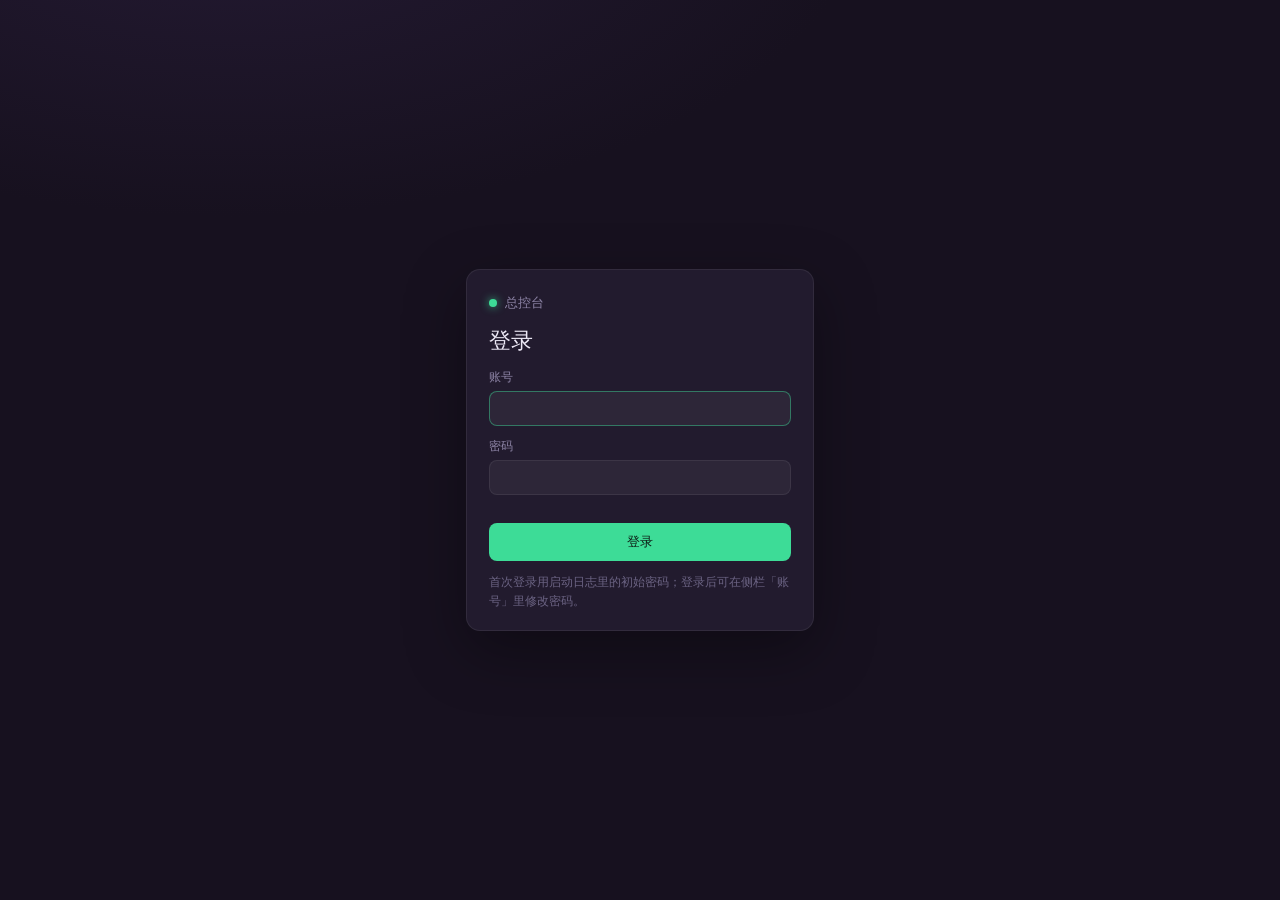
==== static/login.html @ 1f38bc57 "feat: 内置账号鉴权与登录页 - auth.py：标准库实现凭据与会话。口令 PBKDF2-HMAC-SHA256（20 万轮 + 每用户随机盐），   只存哈希；会话令牌 secrets.tok" ====
<!DOCTYPE html>
<html lang="zh-CN">
<head>
<meta charset="utf-8">
<title>登录 · 总控台</title>
<meta name="viewport" content="width=device-width, initial-scale=1">
<meta name="theme-color" content="#17111f">
<link rel="stylesheet" href="/static/style.css">
</head>
<body class="login-body">
<main class="login-wrap">
  <form class="login-card" id="login-form" method="post" action="/api/login">
    <div class="login-brand">
      <span class="dot" id="login-dot"></span>
      <span id="login-host">总控台</span>
    </div>
    <div class="login-title">登录</div>

    <label class="login-field">
      <span>账号</span>
      <input id="login-user" name="username" type="text" autocomplete="username"
             autocapitalize="off" autocorrect="off" spellcheck="false" required>
    </label>

    <label class="login-field">
      <span>密码</span>
      <input id="login-pass" name="password" type="password"
             autocomplete="current-password" required>
    </label>

    <div class="login-error" id="login-error" role="alert"></div>
    <button class="login-button" type="submit" id="login-submit">登录</button>
    <p class="login-tip">
      首次登录用启动日志里的初始密码；登录后可在侧栏「账号」里修改密码。
    </p>
  </form>
</main>
<script src="/static/login.js"></script>
</body>
</html>
---- static/style.css ----
/* 8282 总控台 —— 深色主题，对齐参考截图 */

:root {
  --bg: #17111f;
  --bg-glow: #241a33;
  --sidebar: #150f1e;
  --card: #221b2e;
  --line: rgba(255, 255, 255, 0.07);
  --line-soft: rgba(255, 255, 255, 0.04);
  --text: #ece8f5;
  --muted: #8d84a6;
  --dim: #6b6383;
  --green: #3ddc97;
  --pink: #ff6b9d;
  --blue: #4fc3f7;
  --orange: #ffb74d;
  --yellow: #ffd54f;
  --radius: 12px;
}

* { box-sizing: border-box; }

html, body { height: 100%; margin: 0; }

body {
  background:
    radial-gradient(1100px 560px at 18% -12%, var(--bg-glow) 0%, var(--bg) 58%) fixed,
    var(--bg);
  color: var(--text);
  font: 14px/1.45 -apple-system, BlinkMacSystemFont, "PingFang SC", "Hiragino Sans GB",
        "Microsoft YaHei", system-ui, sans-serif;
  -webkit-font-smoothing: antialiased;
}

.mono { font-variant-numeric: tabular-nums; }

.app { display: flex; height: 100vh; overflow: hidden; }

/* ---------------- 侧边栏 ---------------- */

.sidebar {
  width: 208px;
  flex: 0 0 208px;
  display: flex;
  flex-direction: column;
  padding: 16px 12px 14px;
  background: linear-gradient(180deg, #1a1424 0%, var(--sidebar) 100%);
  border-right: 1px solid var(--line);
}

.brand {
  font-size: 15px;
  font-weight: 600;
  padding: 2px 8px 10px;
  letter-spacing: 0.2px;
}

.live {
  display: flex;
  align-items: center;
  gap: 7px;
  padding: 0 8px 16px;
  font-size: 12px;
  color: var(--muted);
}

.live .dot {
  width: 7px;
  height: 7px;
  border-radius: 50%;
  background: var(--green);
  box-shadow: 0 0 8px rgba(61, 220, 151, 0.7);
  animation: pulse 1.8s ease-in-out infinite;
}

.live.paused .dot { background: var(--dim); box-shadow: none; animation: none; }
.live.error .dot { background: #ff5c7a; box-shadow: 0 0 8px rgba(255, 92, 122, 0.7); }

@keyframes pulse {
  0%, 100% { opacity: 1; }
  50% { opacity: 0.32; }
}

.nav { display: flex; flex-direction: column; gap: 2px; }

.nav-item {
  display: flex;
  align-items: center;
  justify-content: space-between;
  gap: 8px;
  padding: 8px 10px;
  border-radius: 8px;
  font-size: 13px;
  color: var(--muted);
  user-select: none;
}

.nav-item.active {
  background: rgba(255, 255, 255, 0.06);
  color: var(--text);
  font-weight: 600;
  box-shadow: inset 2px 0 0 var(--green);
}

.nav-item.disabled { opacity: 0.5; cursor: default; }

.nav-val {
  font-size: 12px;
  color: var(--dim);
  font-variant-numeric: tabular-nums;
}

.nav-item.active .nav-val { color: var(--green); }

.side-foot {
  margin-top: auto;
  display: flex;
  flex-direction: column;
  gap: 8px;
  padding-top: 12px;
  border-top: 1px solid var(--line);
  font-size: 12px;
  color: var(--dim);
}

.foot-line { padding: 0 2px; }

.side-btn {
  font: inherit;
  font-size: 12px;
  padding: 7px 10px;
  color: var(--muted);
  background: rgba(255, 255, 255, 0.05);
  border: 1px solid var(--line);
  border-radius: 8px;
  cursor: pointer;
  transition: background 0.15s, color 0.15s;
}

.side-btn:hover { background: rgba(255, 255, 255, 0.1); color: var(--text); }

/* ---------------- 主区域 ---------------- */

.main {
  flex: 1;
  min-width: 0;
  display: flex;
  flex-direction: column;
  gap: 14px;
  padding: 16px 18px 18px;
}

.upper {
  flex: 1 1 58%;
  min-height: 0;
  display: flex;
  flex-direction: column;
  background: var(--card);
  border: 1px solid var(--line);
  border-radius: var(--radius);
  overflow: hidden;
}

.metric {
  flex: 1 1 0;
  min-height: 0;
  display: flex;
  align-items: center;
  gap: 18px;
  padding: 0 20px;
  border-bottom: 1px solid var(--line-soft);
}

.metric:last-child { border-bottom: none; }

.metric-body { flex: 0 0 232px; min-width: 0; }

.metric-label {
  display: flex;
  align-items: center;
  gap: 8px;
  font-size: 12px;
  color: var(--muted);
  white-space: nowrap;
}

.tick {
  display: inline-block;
  width: 3px;
  height: 12px;
  border-radius: 2px;
  background: var(--green);
}

.metric-value {
  font-size: 26px;
  font-weight: 600;
  line-height: 1.15;
  letter-spacing: 0.3px;
  font-variant-numeric: tabular-nums;
  margin-top: 2px;
}

.metric-value .unit {
  font-size: 13px;
  font-weight: 400;
  color: var(--muted);
  margin-left: 4px;
}

.metric-value.na { font-size: 18px; color: var(--dim); font-weight: 500; }

.metric-sub {
  font-size: 11px;
  color: var(--dim);
  margin-top: 2px;
  white-space: nowrap;
  overflow: hidden;
  text-overflow: ellipsis;
}

.metric-chart {
  position: relative;
  flex: 1 1 auto;
  min-width: 0;
  height: 100%;
}

.metric-chart svg { display: block; width: 100%; height: 100%; }

.range-tag {
  position: absolute;
  top: 8px;
  right: 10px;
  font-size: 11px;
  color: var(--dim);
  font-variant-numeric: tabular-nums;
  pointer-events: none;
  text-shadow: 0 0 6px rgba(24, 18, 32, 0.95), 0 0 3px rgba(24, 18, 32, 0.9);
}

.chart-na {
  position: absolute;
  inset: 0;
  display: flex;
  align-items: center;
  justify-content: flex-end;
  padding-right: 10px;
  font-size: 11px;
  color: var(--dim);
}

/* 网速行的双数值 */
.net-values { margin-top: 3px; display: flex; flex-direction: column; gap: 2px; }

.net-line {
  display: flex;
  align-items: center;
  gap: 6px;
  font-size: 12px;
  color: var(--muted);
}

.net-line b {
  font-size: 15px;
  font-weight: 600;
  color: var(--text);
  font-variant-numeric: tabular-nums;
}

/* 磁盘进度条 */
.bar-track {
  position: absolute;
  left: 0;
  right: 10px;
  top: 50%;
  transform: translateY(-50%);
  height: 8px;
  border-radius: 6px;
  background: rgba(255, 255, 255, 0.09);
  overflow: hidden;
}

.bar-fill {
  height: 100%;
  border-radius: 6px;
  background: linear-gradient(90deg, #ffe082, var(--yellow));
  transition: width 0.4s ease;
}

/* ---------------- 下半部分 ---------------- */

.lower {
  flex: 1 1 42%;
  min-height: 0;
  display: grid;
  grid-template-columns: 1fr 1fr;
  gap: 14px;
}

.card {
  min-height: 0;
  display: flex;
  flex-direction: column;
  background: var(--card);
  border: 1px solid var(--line);
  border-radius: var(--radius);
  overflow: hidden;
}

.card-head {
  display: flex;
  align-items: baseline;
  justify-content: space-between;
  gap: 10px;
  padding: 14px 18px 10px;
  font-size: 14px;
  font-weight: 600;
}

.head-note { font-size: 11px; font-weight: 400; color: var(--dim); }

.card-body { flex: 1; min-height: 0; overflow: auto; padding: 0 18px 10px; }

.row {
  display: flex;
  align-items: center;
  gap: 10px;
  padding: 4px 0;
  border-bottom: 1px solid var(--line-soft);
  font-size: 12.5px;
}

.row:last-child { border-bottom: none; }

.row .name {
  flex: 1;
  min-width: 0;
  overflow: hidden;
  text-overflow: ellipsis;
  white-space: nowrap;
}

.row .num {
  width: 62px;
  text-align: right;
  color: var(--muted);
  font-variant-numeric: tabular-nums;
}

.row .num.rss { width: 78px; color: var(--dim); }

.group-title {
  display: flex;
  align-items: baseline;
  justify-content: space-between;
  padding: 5px 0 1px;
  font-size: 11px;
  color: var(--dim);
}

.dot-s {
  flex: 0 0 auto;
  width: 7px;
  height: 7px;
  border-radius: 50%;
  background: var(--dim);
}

.dot-s.ok { background: var(--green); box-shadow: 0 0 6px rgba(61, 220, 151, 0.55); }
.dot-s.warn { background: var(--orange); }
.dot-s.down { background: #ff5c7a; }
.dot-s.unknown { background: var(--dim); }

.svc-detail {
  color: var(--dim);
  font-size: 11px;
  max-width: 45%;
  overflow: hidden;
  text-overflow: ellipsis;
  white-space: nowrap;
}

.empty { padding: 12px 0; color: var(--dim); font-size: 12px; }

/* 滚动条 */
.card-body::-webkit-scrollbar { width: 8px; }
.card-body::-webkit-scrollbar-thumb {
  background: rgba(255, 255, 255, 0.12);
  border-radius: 4px;
}

/* ---------------- 移动端适配 ---------------- */
/* ≤900px：侧边栏折叠为吸顶顶部栏，指标行改上下结构，卡片单列 */

@media (max-width: 900px) {
  body {
    /* iOS Safari 不支持 fixed 背景attachment，滚动时会花屏 */
    background-attachment: scroll;
  }

  .app {
    flex-direction: column;
    height: auto;
    min-height: 100vh;
    min-height: 100svh;
    overflow: visible;
  }

  /* 侧边栏 → 顶部栏：第一行 标题/状态/暂停，第二行 页签 */
  .sidebar {
    position: sticky;
    top: 0;
    z-index: 20;
    width: auto;
    flex: none;
    flex-direction: row;
    flex-wrap: wrap;
    align-items: center;
    gap: 4px 12px;
    padding: 10px 14px;
    border-right: none;
    border-bottom: 1px solid var(--line);
  }

  .brand { padding: 0; }
  .live { padding: 0; }

  /* 让“暂停更新”按钮升到顶栏里，与标题同行 */
  .side-foot { display: contents; }
  .side-foot .foot-line { display: none; }
  .side-btn {
    margin-left: auto;
    padding: 6px 12px;
    border-radius: 999px;
  }

  /* 页签横向滑动 */
  .nav {
    order: 3;
    flex: 1 1 100%;
    flex-direction: row;
    flex-wrap: nowrap;
    gap: 6px;
    padding-bottom: 2px;
    overflow-x: auto;
    scrollbar-width: none;
    -webkit-overflow-scrolling: touch;
  }

  .nav::-webkit-scrollbar { display: none; }

  .nav-item {
    flex: 0 0 auto;
    padding: 6px 11px;
    border-radius: 999px;
    background: rgba(255, 255, 255, 0.05);
  }

  .nav-item.active { box-shadow: none; }

  .main { padding: 12px 12px 16px; gap: 12px; }

  /* 高度改为内容自然高度，整页滚动 */
  .upper { flex: none; }
  .lower { flex: none; grid-template-columns: 1fr; gap: 12px; }

  /* 指标行：数值在上、曲线在下铺满整行 */
  .metric {
    flex: none;
    flex-direction: column;
    align-items: stretch;
    gap: 8px;
    padding: 12px 14px;
  }

  .metric-body {
    flex: 1 1 auto;
    display: flex;
    flex-wrap: wrap;
    align-items: center;
    justify-content: space-between;
    gap: 4px 12px;
  }

  .metric-value { margin-top: 0; font-size: 22px; text-align: right; }
  .metric-value.na { font-size: 16px; }
  .metric-sub { display: none; }
  .net-values { margin-top: 0; align-items: flex-end; }

  .metric-chart { flex: none; width: 100%; height: 56px; }
  .bar-track { right: 0; }

  .card-head { padding: 12px 14px 8px; }
  .card-body { padding: 0 14px 10px; }
}

/* 平板区间保留“已开机”时长，手机上隐藏以省高度 */
@media (min-width: 601px) and (max-width: 900px) {
  .side-foot .foot-line:first-of-type {
    display: block;
    font-size: 11px;
    color: var(--dim);
  }
}

/* ≤560px（手机）：进一步收紧字号与间距 */
@media (max-width: 560px) {
  .brand { font-size: 14px; }
  .nav-item { padding: 5px 9px; font-size: 12px; }
  .nav-val { display: none; }
  .main { padding: 10px 10px 14px; }
  .metric { padding: 10px 12px; gap: 6px; }
  .metric-value { font-size: 20px; }
  .metric-chart { height: 48px; }
  .range-tag { top: 4px; right: 6px; font-size: 10px; }
  .svc-detail { max-width: 42%; }
}

/* ---------------- 性能与电源页（版式参照 docs/reference/02-performance-power.png） ---------------- */

/* 数据密集的页面桌面端也改为自然高度、整页滚动；概览页保持铺满视口 */
@media (min-width: 901px) {
  body:not([data-page="overview"]) .app {
    height: auto;
    min-height: 100vh;
    overflow: visible;
  }

  /* 大卡的曲线区靠 height:100% 撑开，父容器必须有确定高度；
     桌面端父容器是自然高度，所以这里用视口高度作参照（手机端另有固定高度）。
     46vh：比原先的 58vh 矮一些，好和下面三张卡一起放进一屏，又不至于让卡片拉伸留出大片空白。 */
  .perf-top { flex: 0 1 auto; height: 46vh; min-height: 200px; }

  /* 性能页也做成一屏：三张卡吃掉剩余高度（基准 0，避免被内容总高顶开），内容超出时卡片内部滚动 */
  body[data-page="performance"] .app {
    height: 100vh;
    min-height: 0;
    overflow: hidden;
  }

  .perf-bottom { flex: 1 1 0; min-height: 0; }
}

/* ---- 上半部分：一张大卡（左列数值 + 右侧大曲线） ---- */

.perf-top {
  display: flex;
  gap: 20px;
  padding: 18px 20px 12px;
  background: var(--card);
  border: 1px solid var(--line);
  border-radius: 12px;
}

.perf-top-left {
  flex: 0 0 250px;
  min-width: 0;
  display: flex;
  flex-direction: column;
  gap: 12px;
}

.perf-top-right {
  position: relative;
  flex: 1 1 auto;
  min-width: 0;
  display: flex;
  flex-direction: column;
}

.big-chart { flex: 1 1 auto; min-height: 0; }
.big-chart svg { display: block; width: 100%; height: 100%; }

.card-title {
  display: flex;
  align-items: center;
  gap: 8px;
  font-size: 12.5px;
  color: var(--muted);
}

.big-value {
  display: flex;
  align-items: baseline;
  gap: 6px;
  font-size: 36px;
  font-weight: 300;
  line-height: 1.05;
  color: var(--text);
  font-variant-numeric: tabular-nums;
}

.big-value .unit { font-size: 13px; color: var(--dim); font-weight: 400; }
.big-value.na { font-size: 20px; color: var(--dim); }

.scale-tag {
  position: absolute;
  top: -6px;
  left: 50%;
  transform: translateX(-50%);
  font-size: 11px;
  color: var(--dim);
}

.side-note {
  display: flex;
  align-items: center;
  gap: 7px;
  font-size: 12px;
  color: var(--muted);
}

.side-note b { color: var(--text); font-weight: 400; font-variant-numeric: tabular-nums; }
.side-note .dim { color: var(--dim); }
.side-note.dim { color: var(--dim); font-size: 11.5px; }
.side-note { white-space: nowrap; overflow: hidden; text-overflow: ellipsis; }
.side-note.push-bottom { margin-top: auto; }

/* 按物理核分组的占用条（对应参考图的「能效核心 / 性能核心」两组） */
.core-groups { display: flex; flex-direction: column; gap: 11px; }
.core-group-head { font-size: 11.5px; color: var(--muted); margin-bottom: 5px; }

.core-bars { display: flex; gap: 4px; }

.core-bars i {
  display: block;
  flex: 1 1 0;
  height: 8px;
  border-radius: 2px;
  background: rgba(255, 255, 255, 0.07);
  overflow: hidden;
}

.core-bars b {
  display: block;
  height: 100%;
  width: 0;
  border-radius: 2px;
  transition: width 0.45s ease;
}

.chart-foot {
  display: flex;
  align-items: center;
  justify-content: space-between;
  gap: 12px;
  padding-top: 8px;
  font-size: 11.5px;
  color: var(--dim);
}

.chart-foot .legend { display: flex; align-items: center; gap: 6px; }

.chart-foot .legend i {
  display: inline-block;
  width: 11px;
  height: 2px;
  border-radius: 1px;
  margin-left: 10px;
}

.chart-foot .legend i:first-child { margin-left: 0; }

/* ---- 下半部分：三张并排小卡 ---- */

.perf-bottom {
  display: grid;
  grid-template-columns: repeat(3, 1fr);
  gap: 14px;
}

.temp-pair { display: flex; gap: 22px; }
.temp-cell { flex: 1 1 0; min-width: 0; }
.temp-cell .big-value { font-size: 28px; }
.temp-label { font-size: 12px; color: var(--muted); margin-bottom: 2px; }

.temp-bar {
  height: 4px;
  border-radius: 2px;
  background: rgba(255, 255, 255, 0.07);
  margin-top: 7px;
  overflow: hidden;
}

.temp-bar b {
  display: block;
  height: 100%;
  width: 0;
  border-radius: 2px;
  transition: width 0.45s ease;
}

.temp-extra {
  font-size: 11.5px;
  color: var(--dim);
  line-height: 1.6;
  margin-top: 9px;
}

.mini-chart { height: 46px; margin-top: 8px; }
.mini-chart svg { display: block; width: 100%; height: 100%; }

.kv-rows { display: flex; flex-direction: column; gap: 4px; margin-top: 10px; }

.kv-row {
  display: flex;
  align-items: baseline;
  justify-content: space-between;
  gap: 10px;
  font-size: 12px;
  color: var(--muted);
}

.kv-row b {
  color: var(--text);
  font-weight: 400;
  text-align: right;
  font-variant-numeric: tabular-nums;
}

/* 内存构成：不重叠的分段堆叠条 + 两列图例 */
.mem-stack {
  display: flex;
  height: 14px;
  border-radius: 7px;
  overflow: hidden;
  background: rgba(255, 255, 255, 0.06);
  margin: 10px 0 12px;
}

.mem-stack i { display: block; height: 100%; }

.mem-legend {
  display: grid;
  grid-template-columns: 1fr 1fr;
  gap: 6px 16px;
  font-size: 12px;
  color: var(--muted);
}

.mem-legend i {
  display: inline-block;
  width: 8px;
  height: 8px;
  border-radius: 2px;
  margin-right: 6px;
  vertical-align: 1px;
}

/* ---- 窄屏：大卡改上下堆叠，三张小卡单列 ---- */

@media (max-width: 900px) {
  .perf-top {
    flex-direction: column;
    gap: 14px;
    padding: 14px;
  }

  .perf-top-left { flex: none; }
  .perf-top-right { flex: none; }
  .big-chart { flex: none; height: 120px; }
  .perf-bottom { grid-template-columns: 1fr; }
  .big-value { font-size: 30px; }
}

@media (max-width: 560px) {
  .mem-legend { grid-template-columns: 1fr; }
  .temp-pair { gap: 14px; }
  .kv-row { font-size: 11.5px; }
}

/* ---------------- 进程页 ---------------- */
/* 这一页要「卡片填满视口 + 表头常驻 + 行区内部滚动」，所以覆盖非概览页整页滚动的默认规则 */

@media (min-width: 901px) {
  body[data-page="processes"] .app {
    height: 100vh;
    min-height: 0;
    overflow: hidden;
  }
}

.proc-card {
  flex: 1 1 auto;
  min-height: 0;
  display: flex;
  flex-direction: column;
  padding-bottom: 6px;
}

.proc-toolbar {
  display: flex;
  align-items: center;
  gap: 12px;
  padding: 0 18px 10px;
}

.proc-search {
  flex: 0 1 320px;
  min-width: 0;
  padding: 7px 12px;
  font-size: 12.5px;
  color: var(--text);
  background: rgba(255, 255, 255, 0.05);
  border: 1px solid var(--line);
  border-radius: 8px;
  outline: none;
}

.proc-search:focus { border-color: rgba(61, 220, 151, 0.45); }
.proc-search::placeholder { color: var(--dim); }
.proc-hint { font-size: 11.5px; color: var(--dim); }

.proc-table {
  flex: 1 1 auto;
  min-height: 0;
  display: flex;
  flex-direction: column;
  padding: 0 18px;
}

.proc-head,
.proc-row {
  display: grid;
  grid-template-columns: minmax(0, 1fr) 78px 96px 74px 92px;
  align-items: center;
  gap: 10px;
}

.proc-head {
  padding: 6px 8px;
  font-size: 11.5px;
  color: var(--dim);
  border-bottom: 1px solid var(--line);
}

.proc-head .sortable {
  display: flex;
  align-items: center;
  cursor: pointer;
  user-select: none;
}

.proc-head .sortable:hover { color: var(--muted); }
.proc-head .col-pid, .proc-head .col-cpu, .proc-head .col-mem { justify-content: flex-end; }
.proc-row .num { text-align: right; font-variant-numeric: tabular-nums; }

.proc-rows {
  flex: 1 1 auto;
  min-height: 0;
  overflow: auto;
}

.proc-item { border-bottom: 1px dashed var(--line-soft); }
.proc-item.is-new { background: rgba(61, 220, 151, 0.07); }
.proc-item.open { background: rgba(255, 255, 255, 0.03); }

.proc-row {
  padding: 6px 8px;
  font-size: 12.5px;
  cursor: pointer;
}

.proc-row:hover { background: rgba(255, 255, 255, 0.035); }

.proc-row .col-name,
.proc-row .col-user {
  overflow: hidden;
  text-overflow: ellipsis;
  white-space: nowrap;
}

.proc-row .col-user { color: var(--muted); }

.proc-detail { padding: 4px 10px 12px; font-size: 12px; }

.proc-detail .kv-row {
  display: flex;
  align-items: baseline;
  gap: 12px;
  padding: 3px 0;
}

.proc-detail .kv-row > span { flex: 0 0 68px; color: var(--dim); }

.proc-detail .kv-row > b {
  font-weight: 400;
  color: var(--text);
  word-break: break-all;
}

.proc-detail .kv-row .cmd { color: var(--muted); }

.proc-rows::-webkit-scrollbar { width: 8px; }
.proc-rows::-webkit-scrollbar-thumb {
  background: rgba(255, 255, 255, 0.12);
  border-radius: 4px;
}

@media (max-width: 900px) {
  .proc-toolbar { padding: 0 12px 10px; flex-wrap: wrap; gap: 6px 12px; }
  .proc-search { flex: 1 1 100%; }
  .proc-table { padding: 0 12px; }
  .proc-rows { overflow: visible; }   /* 手机端整页滚动，不做内部滚动区 */
}

@media (max-width: 560px) {
  .proc-head, .proc-row { grid-template-columns: minmax(0, 1fr) 62px 84px; }
  .proc-head .col-pid, .proc-row .col-pid,
  .proc-head .col-user, .proc-row .col-user { display: none; }
}

/* ---------------- 网络与磁盘页 ---------------- */

/* 一屏显示：桌面端整页固定视口高度，不滚动；手机端仍走整页滚动 */
@media (min-width: 901px) {
  body[data-page="network"] .app {
    height: 100vh;
    min-height: 0;
    overflow: hidden;
  }

  /* 网速卡高度是性能页大卡的一半 */
  .net-top { height: 29vh; min-height: 160px; }

  /* 下面三张卡吃掉剩余空间（基准 0），内容超了就卡片内部滚动，不撑破一屏 */
  .net-bottom { flex: 1 1 0; min-height: 0; }
}

/* 「下载 / 上传」两个大数字上下排列（参考图的左列） */
.net-block { margin-bottom: 4px; }
.net-label { font-size: 12px; color: var(--muted); margin-bottom: 1px; }
.net-block .big-value { font-size: 26px; }

/* 磁盘读写卡：紧跟网速卡，图表给确定高度（卡片是自然高度） */
.net-disk-card { flex: none; }
.disk-chart { height: 130px; margin: 2px 0 10px; }
.disk-chart svg { display: block; width: 100%; height: 100%; }

.mount-rows { border-top: 1px solid var(--line-soft); padding-top: 8px; }

@media (max-width: 900px) {
  .net-block .big-value { font-size: 24px; }
  .disk-chart { height: 110px; }
}

/* 一屏布局下三张卡会略高于内容：温度/风扇两张小曲线吃掉余量，内存卡上下分匀，
   避免卡片底部留一大片空白 */
.perf-bottom .card-body { display: flex; flex-direction: column; }
.perf-bottom .mini-chart { flex: 1 1 auto; min-height: 46px; }
.perf-bottom .card:nth-child(3) .card-body { justify-content: space-between; }

/* ---------------- 矮视口横屏紧凑模式（平板横屏带浏览器工具栏、小笔记本） ----------------
   目标是「一屏显示全部、卡片不被压出滚动条」，所以在保留一屏的前提下收紧尺寸。 */
@media (min-width: 901px) and (max-height: 730px) {
  .main { padding: 10px 12px 12px; gap: 10px; }

  /* 侧栏（品牌 + 7 个页签 + 页脚）在矮视口里自己会超出，允许它收缩并内部滚动 */
  .sidebar { min-height: 0; overflow-y: auto; }

  /* 左列变窄后省掉 GPU 量程后缀，避免折行 */
  .perf-top-left #s-gpu { display: none; }

  .perf-top { height: 38vh; min-height: 190px; padding: 12px 14px 8px; }
  .net-top { height: 22vh; min-height: 140px; padding: 12px 14px 8px; }
  .perf-top-left { flex: 0 0 210px; gap: 8px; }
  .big-value { font-size: 28px; }
  .net-block .big-value { font-size: 22px; }
  .core-groups { gap: 7px; }
  .core-bars i { height: 6px; }

  .card-head { padding: 8px 12px 6px; }
  .card-body { padding: 0 12px 8px; }
  .kv-row, .proc-row, .core-row { font-size: 11.5px; }
  .kv-rows { gap: 2px; margin-top: 6px; }
  .mini-chart { height: 34px; margin-top: 6px; }
  .disk-chart { height: 84px; margin: 2px 0 6px; }
  .mem-stack { margin: 6px 0 8px; }
  .mem-legend { gap: 3px 12px; font-size: 11.5px; }
  .temp-cell .big-value { font-size: 24px; }
  .mount-rows { padding-top: 6px; }
}

/* 更矮的横屏（竖屏手机横过来、超矮窗口）：再收紧一档，保证不裁切、不需要卡片内滚动 */
@media (min-width: 901px) and (max-height: 500px) {
  .main { padding: 8px 10px 10px; gap: 8px; }
  .perf-top { height: 32vh; min-height: 140px; padding: 10px 12px 6px; }
  .net-top { height: 18vh; min-height: 110px; padding: 10px 12px 6px; }
  .big-value { font-size: 24px; }
  .net-block .big-value { font-size: 20px; }
  .net-block { margin-bottom: 2px; }
  .core-groups { gap: 5px; }
  .mini-chart { height: 26px; margin-top: 4px; }
  .disk-chart { height: 60px; margin: 2px 0 4px; }
  .card-head { padding: 6px 10px 4px; }
  .card-body { padding: 0 10px 6px; }
  .kv-row { font-size: 11px; }
  .kv-rows { gap: 1px; margin-top: 4px; }
  .temp-extra { font-size: 11px; margin-top: 4px; }
  .mount-rows { padding-top: 4px; }
  /* 极端矮屏（如手机横屏）下省略左列次要的一行，避免撑出卡片 */
  .perf-top-left .side-note.dim { display: none; }
  .perf-top-left { flex: 0 0 180px; }
}

/* ---------------- 服务页 ---------------- */

/* 和性能/网络页一致：桌面端与横屏一屏显示，卡片内容超出时内部滚动 */
@media (min-width: 901px) {
  body[data-page="services"] .app {
    height: 100vh;
    min-height: 0;
    overflow: hidden;
  }

  .svc-top { height: 32vh; min-height: 150px; }
  .svc-bottom { flex: 1 1 0; min-height: 0; }   /* 基准 0：只吃剩余空间，不被内容总高顶开 */
}

.svc-top {
  display: grid;
  grid-template-columns: 1fr 1fr;
  grid-template-rows: minmax(0, 1fr);   /* 允许行高收缩，内部滚动容器才生效 */
  gap: 14px;
}

.svc-bottom {
  display: grid;
  grid-template-columns: 1.15fr 1fr;
  grid-template-rows: minmax(0, 1fr);
  gap: 14px;
}

.svc-top .card, .svc-bottom .card { min-height: 0; }
.svc-top .card-body, .svc-bottom .card-body { display: flex; flex-direction: column; }

.probe-rows, .container-rows, .systemd-rows, .port-rows {
  flex: 1 1 auto;
  min-height: 0;
  overflow: auto;
}

.svc-tip {
  flex: none;
  font-size: 11.5px;
  color: var(--dim);
  line-height: 1.5;
  margin-top: 6px;
}

/* 远程服务器：状态点 + 名称 + 延迟条 + 数值 */
.probe-row {
  display: flex;
  align-items: center;
  gap: 8px;
  padding: 6px 0;
  font-size: 12.5px;
  border-bottom: 1px dashed var(--line-soft);
}

.probe-name {
  flex: 0 0 34%;
  overflow: hidden;
  text-overflow: ellipsis;
  white-space: nowrap;
}

.probe-bar {
  flex: 1 1 auto;
  height: 8px;
  border-radius: 4px;
  background: rgba(255, 255, 255, 0.06);
  overflow: hidden;
}

.probe-bar i {
  display: block;
  height: 100%;
  width: 0;
  border-radius: 4px;
  background: var(--green);
  transition: width 0.4s ease;
}

.probe-bar i.down { background: var(--pink); }

.probe-ms {
  flex: 0 0 76px;
  text-align: right;
  font-weight: 400;
  font-variant-numeric: tabular-nums;
}

/* 容器：状态徽标 + 名称 + 运行状态 + 镜像 */
.container-row {
  display: grid;
  grid-template-columns: 58px minmax(0, 1fr) 132px minmax(0, 1fr);
  gap: 10px;
  align-items: center;
  padding: 6px 0;
  border-bottom: 1px dashed var(--line-soft);
  font-size: 12.5px;
}

.state-chip {
  padding: 2px 6px;
  border-radius: 5px;
  font-size: 11px;
  text-align: center;
  white-space: nowrap;
}

.state-chip.up { background: rgba(61, 220, 151, 0.16); color: var(--green); }
.state-chip.down { background: rgba(255, 255, 255, 0.08); color: var(--dim); }

.container-name { overflow: hidden; text-overflow: ellipsis; white-space: nowrap; }
.container-status { color: var(--muted); font-size: 11.5px; }

.container-image {
  color: var(--dim);
  font-size: 11.5px;
  overflow: hidden;
  text-overflow: ellipsis;
  white-space: nowrap;
}

/* 监听端口：端口 / 进程或常见用途 / 协议 / 谁能访问 */
.port-head, .port-row {
  display: grid;
  grid-template-columns: 62px minmax(0, 1fr) 66px 74px;
  gap: 10px;
  align-items: center;
}

.port-head {
  flex: none;
  padding: 4px 0 6px;
  font-size: 11.5px;
  color: var(--dim);
  border-bottom: 1px solid var(--line);
}

.port-row {
  padding: 5px 0;
  border-bottom: 1px dashed var(--line-soft);
  font-size: 12.5px;
}

.port-num { font-variant-numeric: tabular-nums; }
.port-proc { color: var(--text); }
.port-known { color: var(--muted); }
.port-proto { color: var(--dim); font-size: 11.5px; }
.port-scope { font-size: 11.5px; }
.port-scope.wide { color: #ffb74d; }
.port-scope.local { color: var(--muted); }

/* 系统服务：单元名 + 描述 */
.systemd-row {
  display: flex;
  gap: 10px;
  align-items: baseline;
  padding: 4px 0;
  border-bottom: 1px dashed var(--line-soft);
  font-size: 12px;
}

.systemd-row .unit { flex: none; color: var(--text); }

.systemd-row .desc {
  flex: 1 1 auto;
  min-width: 0;
  color: var(--dim);
  font-size: 11.5px;
  text-align: right;
  overflow: hidden;
  text-overflow: ellipsis;
  white-space: nowrap;
}

@media (max-width: 900px) {
  .svc-top, .svc-bottom { grid-template-columns: 1fr; }
  .svc-top { height: auto; }
  .probe-rows, .container-rows, .systemd-rows, .port-rows { overflow: visible; }
  .container-row {
    display: flex;
    flex-wrap: wrap;
    gap: 4px 10px;
  }
  .container-status { flex: 1 1 auto; text-align: right; }
  .container-image { flex: 1 1 100%; }
}

/* 矮视口横屏：和服务页一起收紧，保证仍然一屏 */
@media (min-width: 901px) and (max-height: 730px) {
  .svc-top { height: 26vh; min-height: 130px; }
  .probe-row, .container-row, .port-row, .systemd-row { font-size: 11.5px; padding: 4px 0; }
  .container-row { grid-template-columns: 54px minmax(0, 1fr) 118px minmax(0, 1fr); }
  .port-head, .port-row { grid-template-columns: 56px minmax(0, 1fr) 60px 68px; }
  .svc-tip { font-size: 11px; margin-top: 4px; }
}

/* ---------------- 设备页 ---------------- */

@media (min-width: 901px) {
  body[data-page="device"] .app {
    height: 100vh;
    min-height: 0;
    overflow: hidden;
  }

  .dev-summary { flex: none; }
  .dev-grid { flex: 1 1 0; min-height: 0; }
}

/* 顶部本机摘要：一行挤不下的信息用 chip 换行铺开 */
.dev-chips {
  display: flex;
  flex-wrap: wrap;
  gap: 4px 18px;
  font-size: 12px;
}

.dev-chip { display: inline-flex; align-items: baseline; gap: 6px; }
.dev-chip i { color: var(--dim); font-style: normal; }

.dev-grid {
  display: grid;
  grid-template-columns: 1fr 1fr;
  grid-template-rows: minmax(0, 1fr) minmax(0, 1fr);
  gap: 14px;
}

.dev-grid .card { min-height: 0; }
.dev-grid .card-body { display: flex; flex-direction: column; }
.list-rows { flex: 1 1 auto; min-height: 0; overflow: auto; }

/* USB / 蓝牙 */
.usb-row, .bt-row {
  display: grid;
  grid-template-columns: 58px minmax(0, 1.4fr) minmax(0, 1fr) 76px 92px;
  gap: 8px;
  align-items: center;
  padding: 5px 0;
  border-bottom: 1px dashed var(--line-soft);
  font-size: 12px;
}

.bt-row { grid-template-columns: 58px minmax(0, 1.4fr) minmax(0, 1fr); }
.usb-row.hub { color: var(--dim); }

.usb-badge {
  font-size: 10.5px;
  text-align: center;
  color: var(--muted);
  background: rgba(255, 255, 255, 0.06);
  border-radius: 5px;
  padding: 1px 0;
}

.usb-row.hub .usb-badge { color: var(--dim); background: rgba(255, 255, 255, 0.03); }

.usb-name, .bt-name, .usb-vendor {
  overflow: hidden;
  text-overflow: ellipsis;
  white-space: nowrap;
}

.usb-vendor { color: var(--muted); font-size: 11.5px; }

.usb-id, .usb-port {
  color: var(--dim);
  font-size: 11px;
  text-align: right;
  font-variant-numeric: tabular-nums;
}

/* 网络接口 */
.iface-row {
  display: grid;
  grid-template-columns: 46px minmax(0, 1.1fr) 54px minmax(0, 1.6fr);
  gap: 8px;
  align-items: center;
  padding: 5px 0;
  border-bottom: 1px dashed var(--line-soft);
  font-size: 12px;
}

.iface-row.virtual { color: var(--dim); }

.iface-kind {
  font-size: 10.5px;
  text-align: center;
  color: var(--muted);
  background: rgba(255, 255, 255, 0.06);
  border-radius: 5px;
  padding: 1px 0;
}

.iface-kind.wifi { color: var(--blue); background: rgba(79, 195, 247, 0.14); }
.iface-name { overflow: hidden; text-overflow: ellipsis; white-space: nowrap; }
.iface-state { font-size: 11px; color: var(--green); }
.iface-state.down { color: var(--dim); }

.iface-detail {
  color: var(--muted);
  font-size: 11px;
  overflow: hidden;
  text-overflow: ellipsis;
  white-space: nowrap;
}

/* PCI */
.pci-row {
  display: flex;
  gap: 10px;
  padding: 4px 0;
  border-bottom: 1px dashed var(--line-soft);
  font-size: 12px;
}

.pci-slot { flex: 0 0 66px; color: var(--dim); font-variant-numeric: tabular-nums; }

.pci-name {
  flex: 1 1 auto;
  min-width: 0;
  color: var(--muted);
  overflow: hidden;
  text-overflow: ellipsis;
  white-space: nowrap;
}

.empty .dim { color: var(--dim); }

@media (max-width: 900px) {
  .dev-grid { grid-template-columns: 1fr; grid-template-rows: none; }
  .list-rows { overflow: visible; }
  .usb-row { grid-template-columns: 54px minmax(0, 1fr) 74px; }
  .usb-vendor, .usb-port { display: none; }
  .iface-row { grid-template-columns: 46px minmax(0, 1fr) 54px; }
  .iface-detail { display: none; }
}

@media (min-width: 901px) and (max-height: 730px) {
  .dev-chips { font-size: 11.5px; gap: 2px 14px; }
  .usb-row, .bt-row, .iface-row, .pci-row { font-size: 11.5px; padding: 3px 0; }
}

/* ---------------- 登录页与账号弹窗 ---------------- */

.login-body {
  display: flex;
  align-items: center;
  justify-content: center;
  min-height: 100vh;
  padding: 20px;
}

.login-wrap { width: 100%; max-width: 348px; }

.login-card {
  display: flex;
  flex-direction: column;
  gap: 12px;
  padding: 24px 22px 20px;
  background: var(--card);
  border: 1px solid var(--line);
  border-radius: 14px;
  box-shadow: 0 20px 60px rgba(0, 0, 0, 0.35);
}

.login-brand {
  display: flex;
  align-items: center;
  gap: 8px;
  font-size: 13px;
  color: var(--muted);
}

.login-brand .dot {
  width: 8px;
  height: 8px;
  border-radius: 50%;
  background: var(--green);
  box-shadow: 0 0 8px rgba(61, 220, 151, 0.8);
}

.login-title { font-size: 22px; font-weight: 300; color: var(--text); }

.login-field {
  display: flex;
  flex-direction: column;
  gap: 5px;
  font-size: 12px;
  color: var(--muted);
}

.login-field input {
  padding: 9px 12px;
  font-size: 13px;
  color: var(--text);
  background: rgba(255, 255, 255, 0.05);
  border: 1px solid var(--line);
  border-radius: 8px;
  outline: none;
}

.login-field input:focus { border-color: rgba(61, 220, 151, 0.45); }

.login-button {
  margin-top: 4px;
  padding: 10px;
  font-size: 13px;
  font-weight: 500;
  color: #0d1a14;
  background: var(--green);
  border: none;
  border-radius: 8px;
  cursor: pointer;
}

.login-button:hover { filter: brightness(1.08); }
.login-button:disabled { opacity: 0.6; cursor: default; }

.login-error { font-size: 12px; color: var(--pink); }
.login-error.show { min-height: 16px; }

.login-tip {
  margin: 0;
  font-size: 11.5px;
  color: var(--dim);
  line-height: 1.6;
}

/* 账号弹窗 */
.modal {
  position: fixed;
  inset: 0;
  z-index: 60;
  display: flex;
  align-items: center;
  justify-content: center;
  padding: 16px;
  background: rgba(10, 7, 15, 0.66);
}

.modal[hidden] { display: none; }

.modal-card {
  width: 100%;
  max-width: 380px;
  max-height: 90vh;
  overflow: auto;
  background: var(--card);
  border: 1px solid var(--line);
  border-radius: 14px;
  box-shadow: 0 20px 60px rgba(0, 0, 0, 0.45);
}

.modal-head {
  display: flex;
  align-items: center;
  justify-content: space-between;
  padding: 14px 16px 8px;
  font-size: 14px;
  color: var(--text);
}

.modal-close {
  background: none;
  border: none;
  color: var(--muted);
  font-size: 18px;
  line-height: 1;
  cursor: pointer;
}

.modal-body {
  display: flex;
  flex-direction: column;
  gap: 10px;
  padding: 0 16px 16px;
}

.modal-actions { display: flex; flex-wrap: wrap; gap: 8px; margin-top: 2px; }
.modal-actions .side-btn { margin-top: 0; }
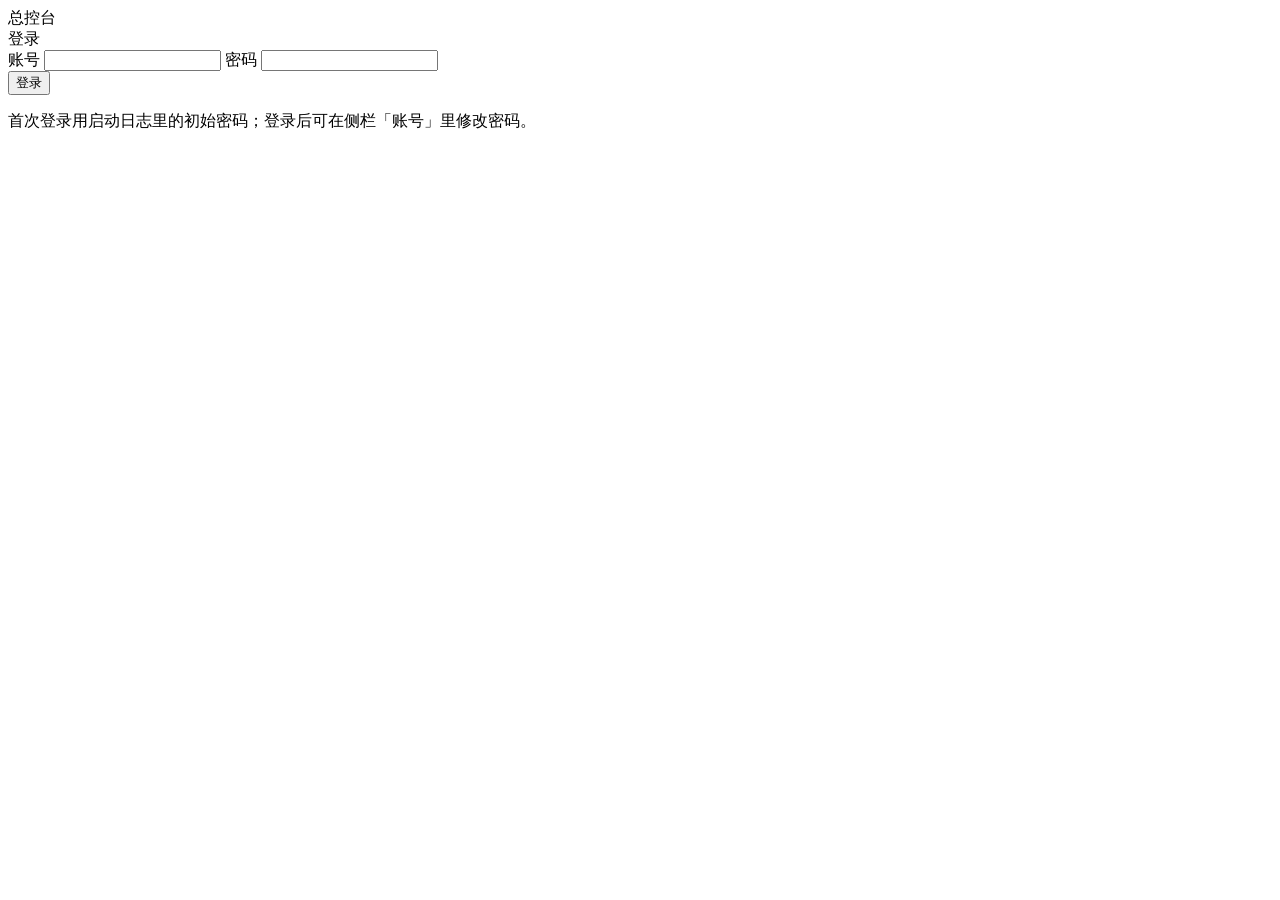
==== commit 1769db10: "fix: 支持反向代理子路径部署，/dashboard 不再跳到主站 /login 根因：看板按根路径应用实现，nginx 保留 /dashboard 前缀转发时后端没有该路由， 未登录分支直接 30" ====
--- a/static/login.html
+++ b/static/login.html
@@ -5,11 +5,12 @@
 <title>登录 · 总控台</title>
 <meta name="viewport" content="width=device-width, initial-scale=1">
 <meta name="theme-color" content="#17111f">
-<link rel="stylesheet" href="/static/style.css">
+<script>window.DASH_BASE = "__DASH_BASE__";</script>
+<link rel="stylesheet" href="__DASH_BASE__/static/style.css">
 </head>
 <body class="login-body">
 <main class="login-wrap">
-  <form class="login-card" id="login-form" method="post" action="/api/login">
+  <form class="login-card" id="login-form" method="post" action="__DASH_BASE__/api/login">
     <div class="login-brand">
       <span class="dot" id="login-dot"></span>
       <span id="login-host">总控台</span>
@@ -35,6 +36,6 @@
     </p>
   </form>
 </main>
-<script src="/static/login.js"></script>
+<script src="__DASH_BASE__/static/login.js"></script>
 </body>
 </html>
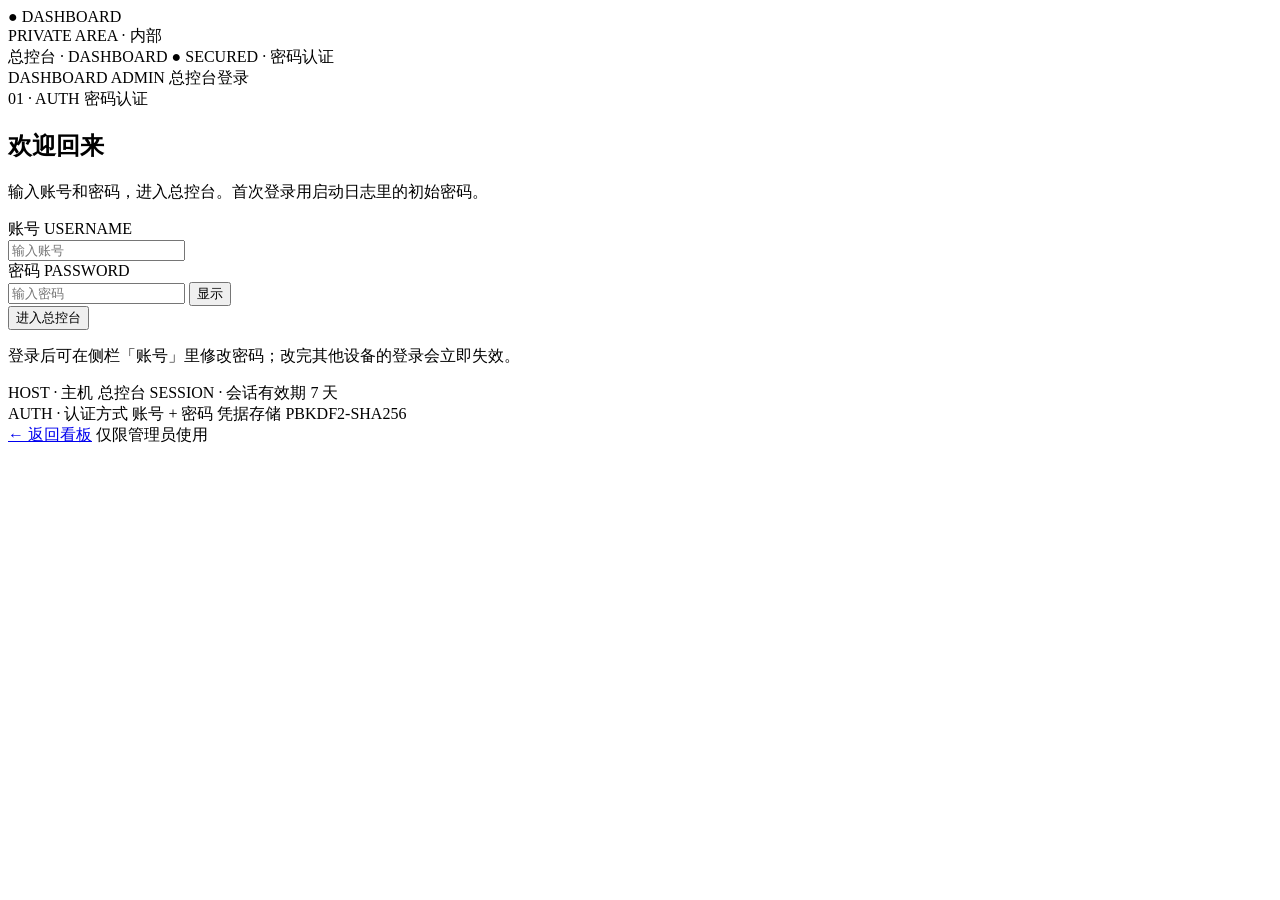
==== commit 56e70655: "style: 登录页改为纸白墨黑版式 对齐 xiaji-home 内容后台的版式：点阵纸底、裁切标记与四角准星，底线式输入条， 错误时底线变红并整条抖动；新增大小写锁定提示与「显示/隐藏密码」； 错误" ====
--- a/static/login.html
+++ b/static/login.html
@@ -4,37 +4,113 @@
 <meta charset="utf-8">
 <title>登录 · 总控台</title>
 <meta name="viewport" content="width=device-width, initial-scale=1">
-<meta name="theme-color" content="#17111f">
+<meta name="theme-color" content="#f5f4f1">
+<meta name="color-scheme" content="light">
+<link rel="icon" href="data:image/svg+xml,%3Csvg xmlns='http://www.w3.org/2000/svg' viewBox='0 0 32 32'%3E%3Crect width='32' height='32' fill='%23111111'/%3E%3Crect x='7' y='7' width='18' height='18' fill='%23F5F4F1'/%3E%3Crect x='12' y='12' width='8' height='8' fill='%23111111'/%3E%3C/svg%3E">
 <script>window.DASH_BASE = "__DASH_BASE__";</script>
 <link rel="stylesheet" href="__DASH_BASE__/static/style.css">
 </head>
 <body class="login-body">
-<main class="login-wrap">
-  <form class="login-card" id="login-form" method="post" action="__DASH_BASE__/api/login">
-    <div class="login-brand">
-      <span class="dot" id="login-dot"></span>
-      <span id="login-host">总控台</span>
+<!-- 登录页版式对齐 xiaji-home 内容后台：点阵纸底 + 裁切标记 + 边线延伸 -->
+<main class="adm-login">
+  <div class="adm-login__tag mono">● DASHBOARD</div>
+  <div class="adm-login__tag adm-login__tag--r mono">PRIVATE AREA · 内部</div>
+  <span class="adm-login__foot mono">总控台 · DASHBOARD</span>
+  <span class="adm-login__foot adm-login__foot--r mono">● SECURED · 密码认证</span>
+
+  <!-- 四角十字准星 + 屏幕两侧刻度尺（排版打样的对位标记语言） -->
+  <i class="adm-login__mark adm-login__mark--tl" aria-hidden="true"></i>
+  <i class="adm-login__mark adm-login__mark--tr" aria-hidden="true"></i>
+  <i class="adm-login__mark adm-login__mark--bl" aria-hidden="true"></i>
+  <i class="adm-login__mark adm-login__mark--br" aria-hidden="true"></i>
+  <i class="adm-login__ticks adm-login__ticks--l" aria-hidden="true"></i>
+  <i class="adm-login__ticks adm-login__ticks--r" aria-hidden="true"></i>
+
+  <!-- 面板：卡片边框向上下左右延伸至屏幕边缘（线条主题） -->
+  <section class="adm-login__panel">
+    <i class="adm-login__vrules adm-login__vrules--l" aria-hidden="true"></i>
+    <i class="adm-login__vrules adm-login__vrules--r" aria-hidden="true"></i>
+
+    <i class="adm-login__rule adm-login__rule--t" aria-hidden="true"></i>
+    <i class="adm-login__rule adm-login__rule--b" aria-hidden="true"></i>
+    <i class="adm-login__rule adm-login__rule--l" aria-hidden="true"></i>
+    <i class="adm-login__rule adm-login__rule--r" aria-hidden="true"></i>
+
+    <div class="adm-login__card">
+      <form class="adm-login__form" id="login-form" novalidate>
+        <header class="adm-login__bar mono">
+          <span>DASHBOARD ADMIN</span>
+          <span>总控台登录</span>
+        </header>
+
+        <div class="adm-login__no mono">
+          <span>01 · AUTH</span>
+          <span>密码认证</span>
+        </div>
+
+        <h1 class="adm-login__welcome">欢迎回来</h1>
+        <p class="adm-login__sub">
+          输入账号和密码，进入总控台。首次登录用启动日志里的初始密码。
+        </p>
+
+        <div class="adm-login__labelrow">
+          <label class="adm-login__label mono" for="login-user">账号</label>
+          <span class="adm-login__labelen mono">USERNAME</span>
+        </div>
+        <div class="adm-login__field" id="login-user-field">
+          <input id="login-user" class="adm-login__input" name="username" type="text"
+                 autocomplete="username" autocapitalize="off" autocorrect="off"
+                 spellcheck="false" placeholder="输入账号" required>
+          <i class="adm-login__caret" aria-hidden="true"></i>
+        </div>
+
+        <div class="adm-login__labelrow">
+          <label class="adm-login__label mono" for="login-pass">密码</label>
+          <span class="adm-login__labelen mono">PASSWORD</span>
+        </div>
+        <div class="adm-login__field" id="login-pass-field">
+          <input id="login-pass" class="adm-login__input" name="password" type="password"
+                 autocomplete="current-password" placeholder="输入密码" required>
+          <button type="button" class="adm-login__show mono" id="login-show"
+                  aria-label="显示或隐藏密码">显示</button>
+          <i class="adm-login__caret" aria-hidden="true"></i>
+        </div>
+        <p class="adm-login__caps mono" id="login-caps" role="status" hidden>
+          ⚠ CAPS LOCK · 大写锁定已开启
+        </p>
+
+        <button class="adm-login__submit" type="submit" id="login-submit">进入总控台</button>
+
+        <p class="adm-login__hint mono">
+          登录后可在侧栏「账号」里修改密码；改完其他设备的登录会立即失效。
+        </p>
+
+        <!-- 会话信息面板：左主机 · 右凭据 —— 面板顶线横贯全屏 -->
+        <div class="adm-login__session">
+          <div class="adm-login__sesscol">
+            <span class="adm-login__sesskey mono">HOST · 主机</span>
+            <span class="adm-login__sessval mono" id="login-host">总控台</span>
+            <span class="adm-login__sesskey mono">SESSION · 会话有效期</span>
+            <span class="adm-login__sessval mono">7 天</span>
+          </div>
+          <div class="adm-login__sesscol">
+            <span class="adm-login__sesskey mono">AUTH · 认证方式</span>
+            <span class="adm-login__sessval mono">账号 + 密码</span>
+            <span class="adm-login__sesskey mono">凭据存储</span>
+            <span class="adm-login__sessval mono">PBKDF2-SHA256</span>
+          </div>
+        </div>
+
+        <div class="adm-login__row mono">
+          <a href="__DASH_BASE__/">← 返回看板</a>
+          <span>仅限管理员使用</span>
+        </div>
+      </form>
     </div>
-    <div class="login-title">登录</div>
+  </section>
 
-    <label class="login-field">
-      <span>账号</span>
-      <input id="login-user" name="username" type="text" autocomplete="username"
-             autocapitalize="off" autocorrect="off" spellcheck="false" required>
-    </label>
-
-    <label class="login-field">
-      <span>密码</span>
-      <input id="login-pass" name="password" type="password"
-             autocomplete="current-password" required>
-    </label>
-
-    <div class="login-error" id="login-error" role="alert"></div>
-    <button class="login-button" type="submit" id="login-submit">登录</button>
-    <p class="login-tip">
-      首次登录用启动日志里的初始密码；登录后可在侧栏「账号」里修改密码。
-    </p>
-  </form>
+  <!-- 错误提示：底部居中 toast（login.js 切换 .show） -->
+  <div class="adm-toast adm-toast--err" id="login-error" role="alert"></div>
 </main>
 <script src="__DASH_BASE__/static/login.js"></script>
 </body>
